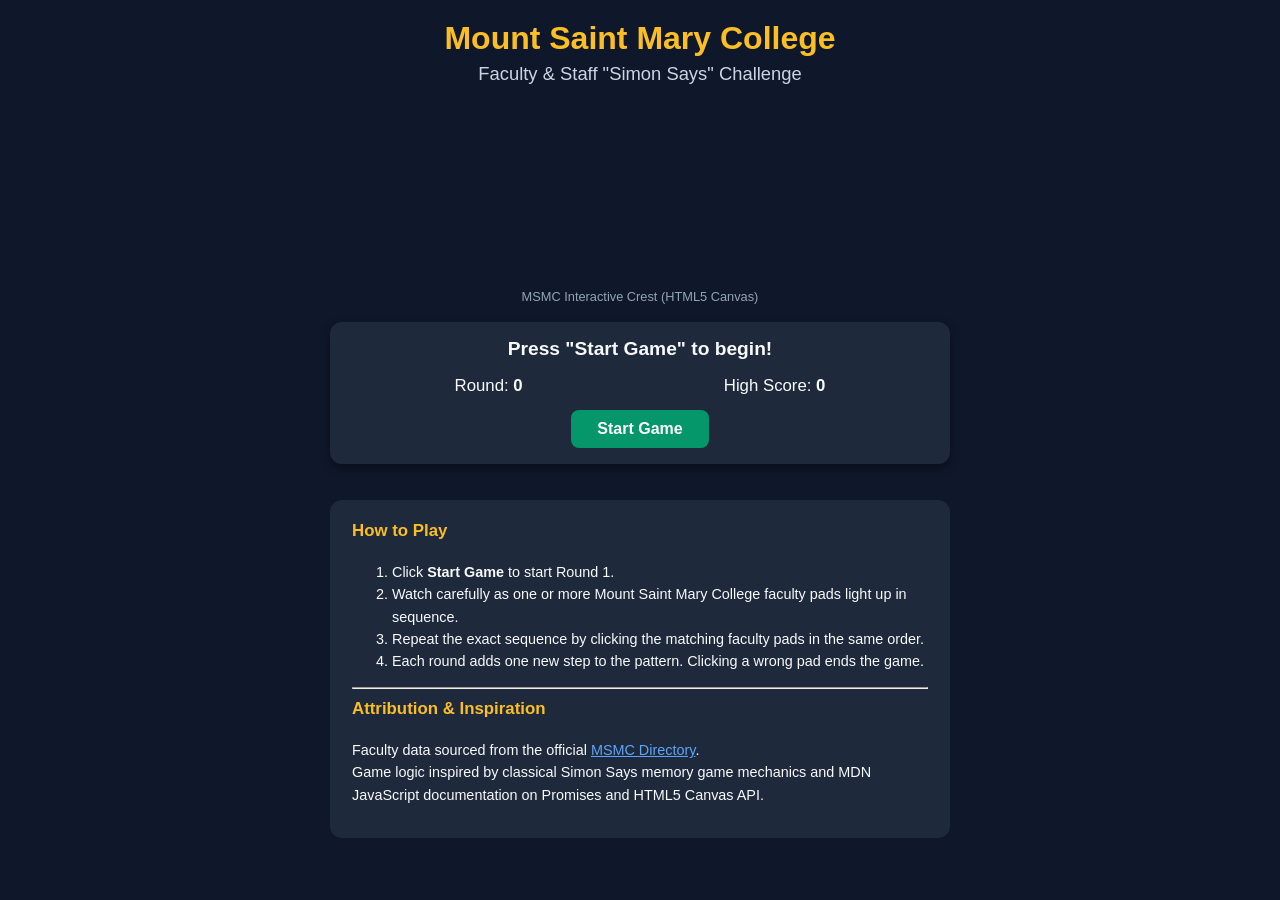
==== index.html @ 767d444d "Add files via upload" ====
<!DOCTYPE html>
<html lang="en">
<head>
  <meta charset="UTF-8">
  <meta name="viewport" content="width=device-width, initial-scale=1.0">
  <title>MSMC Faculty & Staff - Simon Says</title>
  <link rel="stylesheet" href="styles.css">
</head>
<body>

  <!-- Main Header -->
  <header>
    <h1>Mount Saint Mary College</h1>
    <h2>Faculty & Staff "Simon Says" Challenge</h2>
  </header>

  <main class="game-container">
    <!-- Custom HTML5 Canvas Visual (Transformed & Animated) -->
    <section class="canvas-section">
      <canvas id="msmc-canvas" width="180" height="180"></canvas>
      <p class="canvas-caption">MSMC Interactive Crest (HTML5 Canvas)</p>
    </section>

    <!-- Section 2: Game Controls & Status display -->
    <section class="status-panel">
      <div id="status-text">Press "Start Game" to begin!</div>
      <div class="score-board">
        <span>Round: <strong id="current-round">0</strong></span>
        <span>High Score: <strong id="high-score">0</strong></span>
      </div>
      <button id="start-btn" class="primary-btn">Start Game</button>
    </section>

    <!-- Section 3: Simon Says Faculty Board (4 Quad Pads) -->
    <section class="game-board" id="game-board">
      <!-- Generated dynamically by JavaScript -->
    </section>

    <!-- Section 4: Game Instructions & Code Attribution -->
    <section class="info-section">
      <h3>How to Play</h3>
      <ol>
        <li>Click <strong>Start Game</strong> to start Round 1.</li>
        <li>Watch carefully as one or more Mount Saint Mary College faculty pads light up in sequence.</li>
        <li>Repeat the exact sequence by clicking the matching faculty pads in the same order.</li>
        <li>Each round adds one new step to the pattern. Clicking a wrong pad ends the game.</li>
    </ol>

      <hr>

      <h3>Attribution & Inspiration</h3>
      <p>
        Faculty data sourced from the official <a href="https://www.msmc.edu/directory/" target="_blank">MSMC Directory</a>.<br>
        Game logic inspired by classical Simon Says memory game mechanics and MDN JavaScript documentation on Promises and HTML5 Canvas API.
      </p>
    </section>
  </main>

  <!-- ES6 Module Entry Point -->
  <script type="module" src="./main.js"></script>
</body>
</html>
---- styles.css ----
/* Base Page Layout */
body {
  font-family: 'Segoe UI', Tahoma, Geneva, Verdana, sans-serif;
  background-color: #0f172a;
  color: #f8fafc;
  margin: 0;
  padding: 20px;
  display: flex;
  flex-direction: column;
  align-items: center;
}

header {
  text-align: center;
  margin-bottom: 16px;
}

header h1 {
  color: #fbbf24; /* MSMC Gold */
  margin: 0 0 6px 0;
}

header h2 {
  font-size: 1.15rem;
  font-weight: normal;
  color: #cbd5e1;
  margin: 0;
}

.game-container {
  max-width: 620px;
  width: 100%;
  display: flex;
  flex-direction: column;
  align-items: center;
  gap: 18px;
}

/* Canvas Container */
.canvas-section {
  text-align: center;
}

.canvas-caption {
  font-size: 0.8rem;
  color: #94a3b8;
  margin: 4px 0 0 0;
}

/* Status & Score Panel */
.status-panel {
  text-align: center;
  background-color: #1e293b;
  padding: 16px 24px;
  border-radius: 12px;
  width: 100%;
  box-sizing: border-box;
  box-shadow: 0 4px 10px rgba(0, 0, 0, 0.4);
}

#status-text {
  font-size: 1.2rem;
  font-weight: bold;
  margin-bottom: 10px;
  min-height: 28px;
  color: #f8fafc;
}

.score-board {
  display: flex;
  justify-content: space-around;
  margin-bottom: 14px;
  font-size: 1.05rem;
}

.primary-btn {
  background-color: #059669;
  color: #ffffff;
  border: none;
  padding: 10px 26px;
  font-size: 1rem;
  font-weight: bold;
  border-radius: 8px;
  cursor: pointer;
  transition: background-color 0.2s ease, transform 0.1s ease;
}

.primary-btn:hover {
  background-color: #10b981;
}

.primary-btn:active {
  transform: scale(0.97);
}

/* 2x2 Simon Game Board */
.game-board {
  display: grid;
  grid-template-columns: 1fr 1fr;
  gap: 16px;
  width: 100%;
  max-width: 440px;
}

/* Individual Faculty Pad */
.faculty-pad {
  background-color: #1e293b;
  border: 4px solid #475569;
  border-radius: 16px;
  padding: 18px 12px;
  text-align: center;
  cursor: pointer;
  user-select: none;
  opacity: 0.72;
  transition: transform 0.12s ease, opacity 0.15s ease, border-color 0.15s ease, box-shadow 0.15s ease;
}

.faculty-pad:hover {
  opacity: 0.9;
}

/* Illuminated State during Sequence Playback or Player Click */
.faculty-pad.active {
  opacity: 1;
  transform: scale(1.05);
  border-color: #ffffff;
  background-color: #334155;
  box-shadow: 0 0 24px currentColor;
}

/* Classic 4-Color Simon Assignments */
.faculty-pad[data-id="0"] { color: #3b82f6; border-color: #3b82f6; } /* Blue */
.faculty-pad[data-id="1"] { color: #ef44d5; border-color: #ef44d5; } /* Pink */
.faculty-pad[data-id="2"] { color: #22c55e; border-color: #22c55e; } /* Green */
.faculty-pad[data-id="3"] { color: #eab308; border-color: #eab308; } /* Yellow */

.faculty-badge {
  width: 68px;
  height: 68px;
  border-radius: 50%;
  margin: 0 auto 10px auto;
  display: flex;
  align-items: center;
  justify-content: center;
  font-weight: bold;
  font-size: 1.3rem;
  color: #ffffff;
  border: 2px solid #ffffff;
  pointer-events: none;
}

.faculty-name {
  font-weight: bold;
  font-size: 0.95rem;
  color: #ffffff;
  pointer-events: none;
}

.faculty-title {
  font-size: 0.78rem;
  color: #cbd5e1;
  margin-top: 4px;
  pointer-events: none;
}

/* Instructions & Credits Box */
.info-section {
  background-color: #1e293b;
  padding: 18px 22px;
  border-radius: 12px;
  width: 100%;
  box-sizing: border-box;
  font-size: 0.9rem;
  line-height: 1.55;
}

.info-section h3 {
  margin-top: 0;
  color: #fbbf24;
}

.info-section a {
  color: #60a5fa;
}
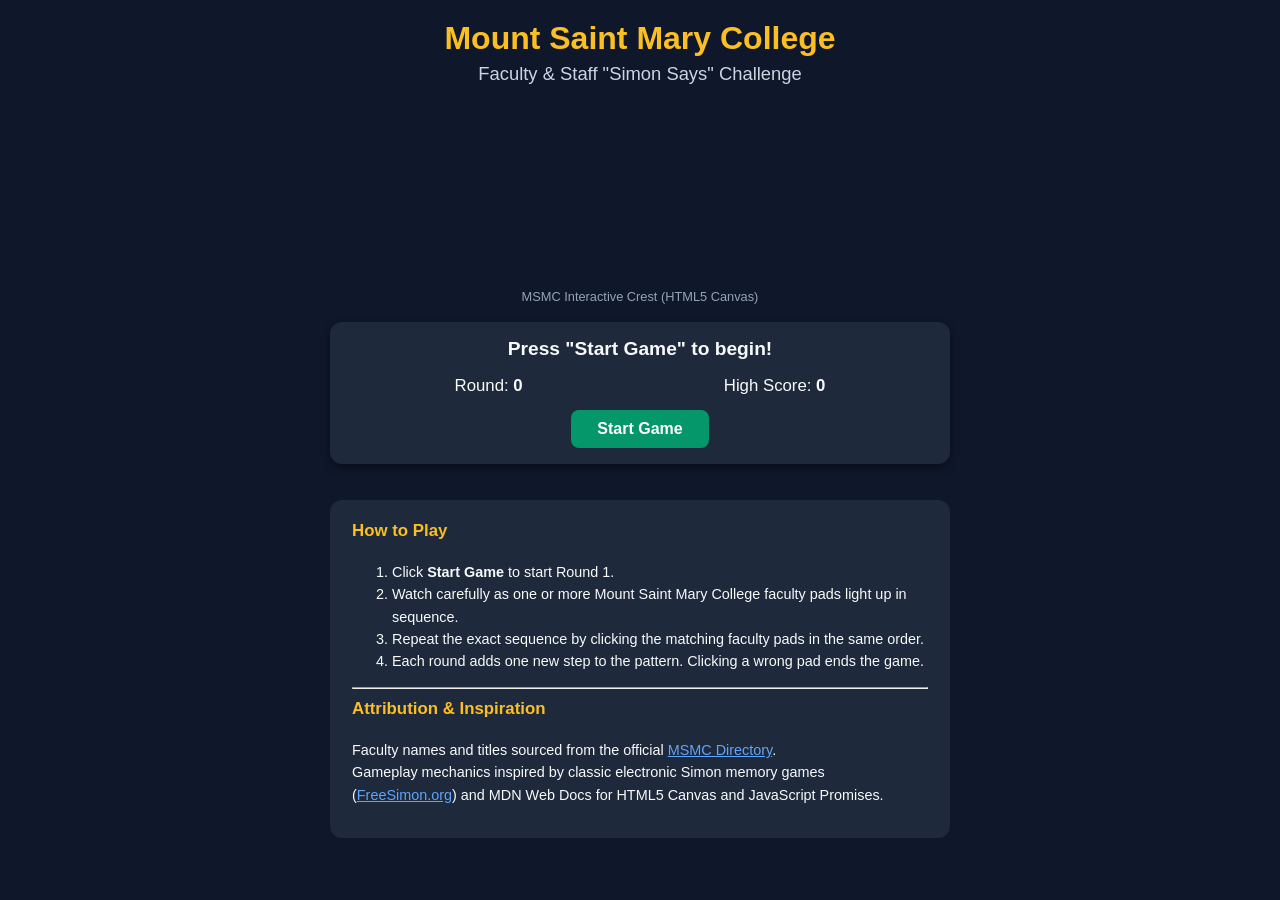
==== commit b6a0c251: "Add files via upload" ====
--- a/index.html
+++ b/index.html
@@ -50,13 +50,14 @@
 
       <h3>Attribution & Inspiration</h3>
       <p>
-        Faculty data sourced from the official <a href="https://www.msmc.edu/directory/" target="_blank">MSMC Directory</a>.<br>
-        Game logic inspired by classical Simon Says memory game mechanics and MDN JavaScript documentation on Promises and HTML5 Canvas API.
+        Faculty names and titles sourced from the official 
+        <a href="https://www.msmc.edu/directory/" target="_blank" rel="noopener noreferrer">MSMC Directory</a>.<br>
+        Gameplay mechanics inspired by classic electronic Simon memory games (<a href="https://freesimon.org/" target="_blank" rel="noopener noreferrer">FreeSimon.org</a>) and MDN Web Docs for HTML5 Canvas and JavaScript Promises.
       </p>
     </section>
   </main>
 
   <!-- ES6 Module Entry Point -->
-  <script type="module" src="./main.js"></script>
+  <script type="module" src="./sources/main.js"></script>
 </body>
 </html>
--- a/styles.css
+++ b/styles.css
@@ -115,8 +115,8 @@
   transition: transform 0.12s ease, opacity 0.15s ease, border-color 0.15s ease, box-shadow 0.15s ease;
 }
 
-.faculty-pad:hover {
-  opacity: 0.9;
+.faculty-pad {
+  opacity: 0.72;
 }
 
 /* Illuminated State during Sequence Playback or Player Click */
@@ -133,6 +133,17 @@
 .faculty-pad[data-id="1"] { color: #ef44d5; border-color: #ef44d5; } /* Pink */
 .faculty-pad[data-id="2"] { color: #22c55e; border-color: #22c55e; } /* Green */
 .faculty-pad[data-id="3"] { color: #eab308; border-color: #eab308; } /* Yellow */
+.faculty-pad[data-id="4"] { color: #3b82f6; border-color: #3b82f6; } /* Blue */
+.faculty-pad[data-id="5"] { color: #ef44d5; border-color: #bd6bde; } /* Purple */
+.faculty-pad[data-id="6"] { color: #22c55e; border-color: #ea0606; } /* Red */
+.faculty-pad[data-id="7"] { color: #eab308; border-color: #05bcff; } /* Turqoise */
+.faculty-pad[data-id="8"] { color: #3b82f6; border-color: #3b82f6; } /* Blue */
+.faculty-pad[data-id="9"] { color: #ef44d5; border-color: #ef44d5; } /* Pink */
+.faculty-pad[data-id="10"] { color: #22c55e; border-color: #22c55e; } /* Green */
+.faculty-pad[data-id="11"] { color: #eab308; border-color: #eab308; } /* Yellow */
+.faculty-pad[data-id="12"] { color: #3b82f6; border-color: #3b82f6; } /* Blue */
+.faculty-pad[data-id="13"] { color: #ef44d5; border-color: #ef44d5; } /* Pink */
+.faculty-pad[data-id="14"] { color: #22c55e; border-color: #22c55e; } /* Green */
 
 .faculty-badge {
   width: 68px;
